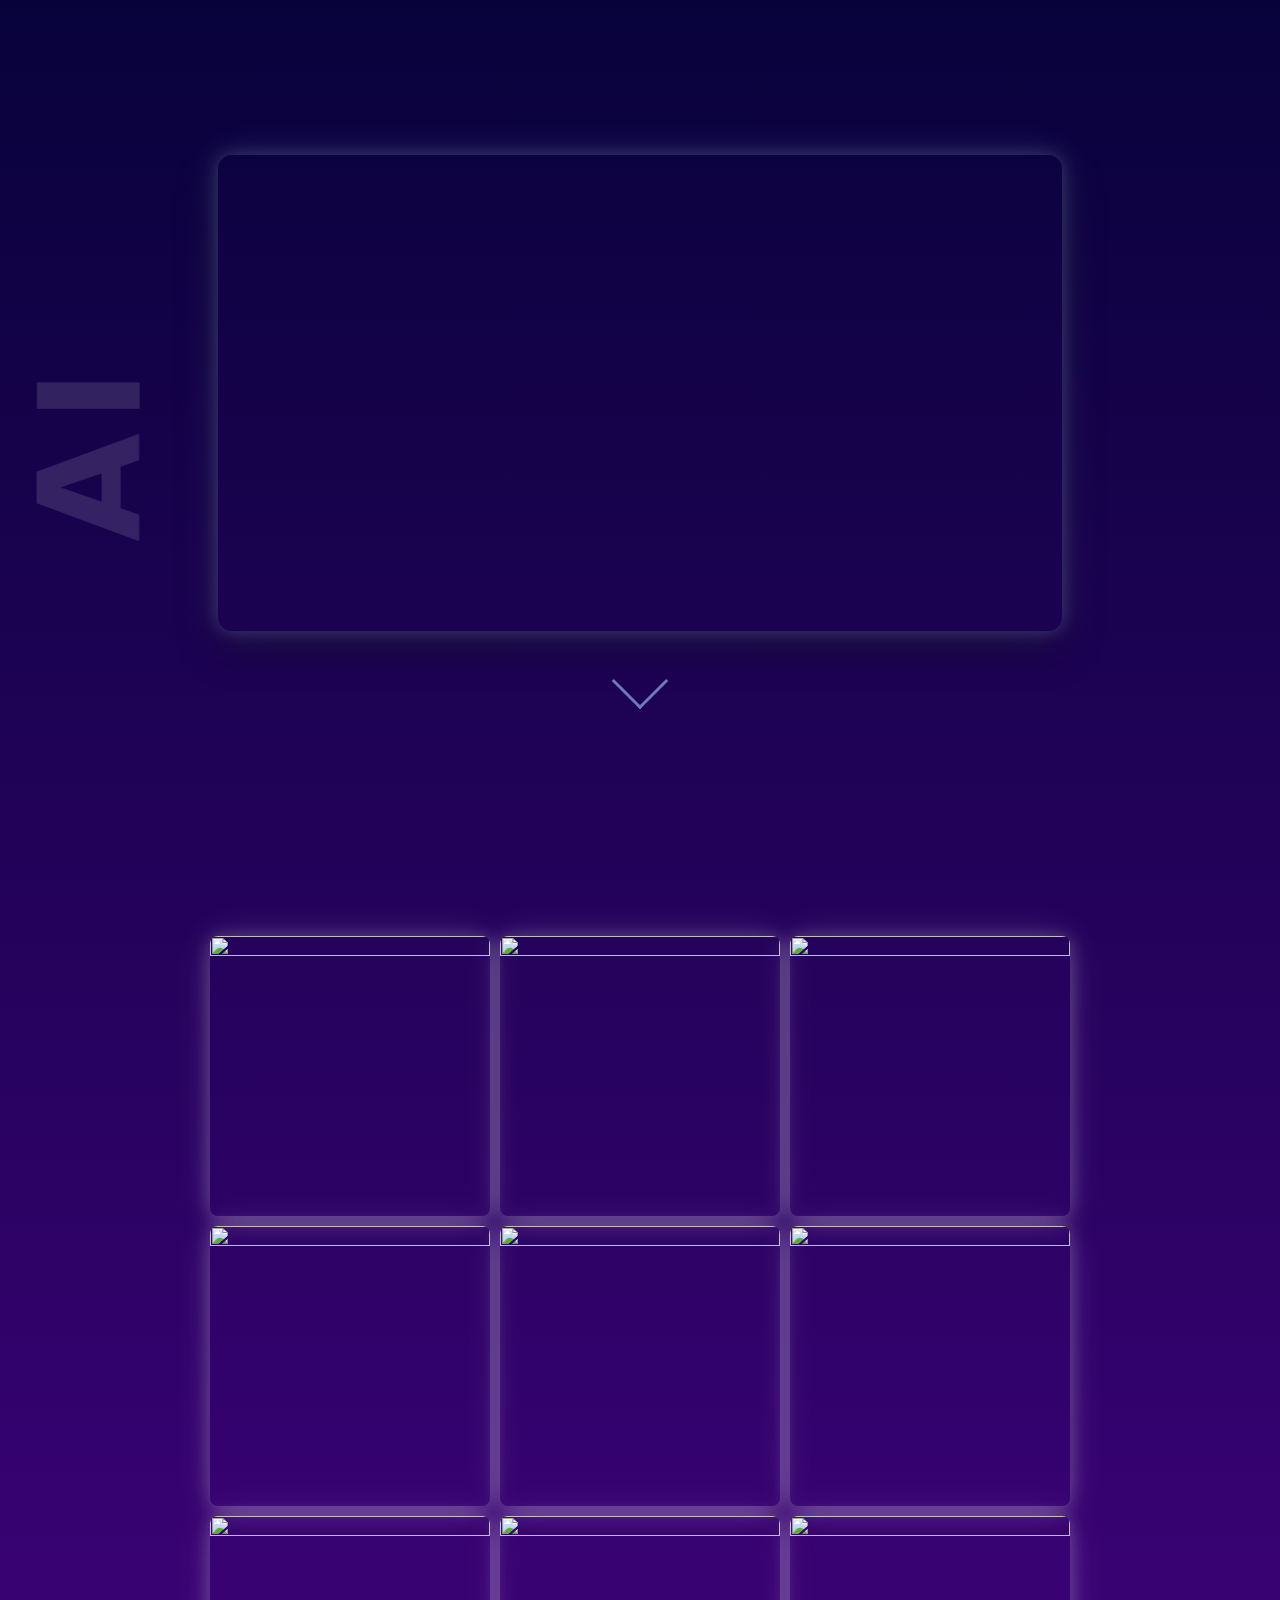
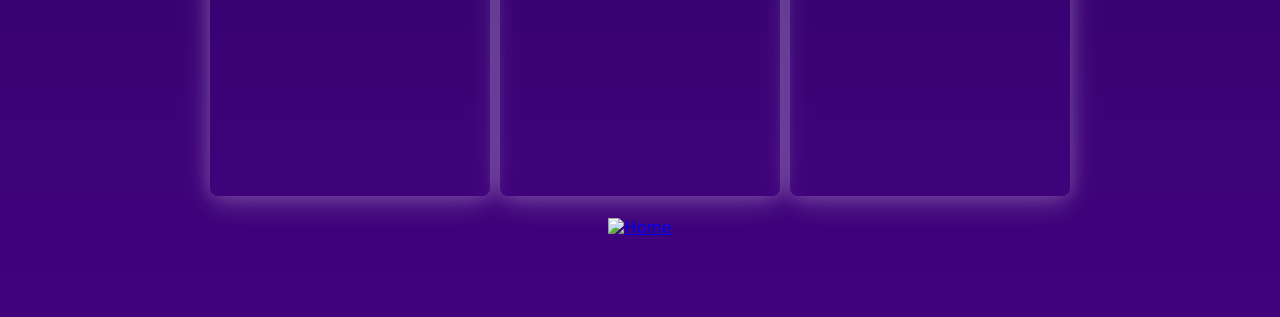
==== ai.html @ 2ce72093 "Add files via upload" ====
<!doctype html>
<html lang="en">
  <head>
    <meta charset="UTF-8" />
    <meta name="viewport" content="width=device-width, initial-scale=1.0" />
    <title>AI</title>

    <style>
      html {
        scroll-behavior: smooth;
      }

      * {
        box-sizing: border-box;
      }

      html,
      body {
        margin: 0;
        min-height: 100%;
        font-family:
          system-ui,
          -apple-system,
          sans-serif;
        background: linear-gradient(to bottom, #08023b 0%, #42027e 100%);
        color: white;
      }

      body {
        min-height: 100vh;
        position: relative;
      }

      .side-label {
        position: fixed;
        left: 32px;
        top: 50%;
        transform: translateY(-50%) rotate(180deg);
        writing-mode: vertical-rl;
        text-transform: uppercase;
        font-size: clamp(5rem, 11vw, 10rem);
        font-weight: 700;
        letter-spacing: 0.08em;
        line-height: 0.85;
        color: rgba(255, 255, 255, 0.13);
        user-select: none;
        pointer-events: none;
        z-index: 0;
      }

      .page {
        position: relative;
        z-index: 1;
        width: 100%;
      }

      .section {
        min-height: 100vh;
        width: 100%;
        padding: 36px 24px 80px;
        display: flex;
        flex-direction: column;
        align-items: center;
        justify-content: center;
        gap: 22px;
      }

      .video-placeholder {
        width: min(66vw, 1000px);
        aspect-ratio: 16 / 9;
        border-radius: 14px;
        overflow: hidden;
        box-shadow:
          0 0 18px rgba(190, 220, 255, 0.2),
          0 0 38px rgba(168, 200, 255, 0.16),
          0 18px 40px rgba(0, 0, 0, 0.35);
      }

      .video-placeholder iframe {
        width: 100%;
        height: 100%;
        border: 0;
        display: block;
      }

      .grid-wrap {
        width: 100%;
        display: flex;
        justify-content: center;
        align-items: center;
      }

      .grid {
        width: min(76vw, 860px);
        display: grid;
        grid-template-columns: repeat(3, 1fr);
        gap: 0.65rem;
      }

      .grid img {
        width: 100%;
        aspect-ratio: 1 / 1;
        object-fit: cover;
        display: block;
        cursor: pointer;
        border-radius: 8px;
        box-shadow:
          0 0 18px rgba(255, 255, 255, 0.18),
          0 0 40px rgba(255, 255, 255, 0.12),
          0 10px 28px rgba(255, 255, 255, 0.1);
        transition:
          transform 0.2s ease,
          box-shadow 0.2s ease;
      }

      .grid img:hover {
        transform: translateY(-2px);
        box-shadow:
          0 0 14px rgba(255, 255, 255, 0.12),
          0 0 32px rgba(255, 255, 255, 0.08),
          0 10px 24px rgba(255, 255, 255, 0.08);
      }

      .down-arrow {
        width: 40px;
        height: 40px;
        border-right: 3px solid #a8c8ff;
        border-bottom: 3px solid #a8c8ff;
        transform: rotate(45deg);
        cursor: pointer;
        margin-top: 8px;
        transition:
          transform 0.2s ease,
          opacity 0.2s ease;
        opacity: 0.6;
      }

      .down-arrow:hover {
        transform: rotate(45deg) translateY(4px);
        opacity: 1;
      }

      .section:last-child .down-arrow {
        display: none;
      }

      .lightbox {
        position: fixed;
        inset: 0;
        background: rgba(0, 0, 0, 0.7);
        display: flex;
        align-items: center;
        justify-content: center;
        opacity: 0;
        pointer-events: none;
        transition: opacity 0.25s ease;
        z-index: 1000;
        padding: 2rem;
      }

      .lightbox.active {
        opacity: 1;
        pointer-events: auto;
      }

      .lightbox-panel {
        position: relative;
        /* Edit these two values if you want the lightbox to open larger or smaller */
        width: min(90vw, 1100px);
        height: min(85vh, 800px);
        background: rgba(20, 20, 30, 0.95);
        border-radius: 14px;
        padding: 1rem;
        display: flex;
        align-items: center;
        justify-content: center;
        box-shadow: 0 20px 60px rgba(0, 0, 0, 0.45);
      }

      .lightbox-panel img {
        max-width: 100%;
        max-height: 100%;
        object-fit: contain;
        border-radius: 8px;
        cursor: pointer;
      }

      .close-btn {
        position: absolute;
        top: 0.75rem;
        right: 1rem;
        background: none;
        border: 0;
        color: white;
        font-size: 2rem;
        cursor: pointer;
        opacity: 0.7;
      }

      .close-btn:hover {
        opacity: 1;
      }

      @media (max-width: 900px) {
        .grid {
          width: min(88vw, 760px);
        }
      }

      @media (max-width: 768px) {
        .side-label {
          display: none;
        }

        .section {
          min-height: 100vh;
          padding: 32px 0 48px;
          gap: 20px;
        }

        .video-placeholder {
          width: 90vw;
        }

        .grid {
          width: 90vw;
          grid-template-columns: 1fr;
        }

        .grid img {
          aspect-ratio: auto;
          cursor: default;
        }
      }

      @media (hover: none) {
        .grid img:hover {
          transform: none;
          box-shadow:
            0 0 18px rgba(255, 255, 255, 0.18),
            0 0 40px rgba(255, 255, 255, 0.12),
            0 10px 28px rgba(255, 255, 255, 0.1);
        }
      }
    </style>
  </head>

  <body>
    <div class="side-label">AI</div>

    <main class="page">
      <section class="section">
        <div class="video-placeholder">
          <iframe
            src="https://www.youtube.com/embed/FR-7YzB2eMs"
            allowfullscreen
          ></iframe>
        </div>

        <div class="down-arrow"></div>
      </section>

      <section class="section">
        <div class="grid-wrap">
          <div class="grid">
            <img src="images/fulls/ai/ai_bird.jpg" alt="" />
            <img src="images/fulls/ai/ai_car.jpg" alt="" />
            <img src="images/fulls/ai/ai_cartoon_scenery.jpg" alt="" />
            <img src="images/fulls/ai/ai_web.jpg" alt="" />
            <img src="images/fulls/ai/restored.jpg" alt="" />
            <img src="images/fulls/ai/ai_frog.jpg" alt="" />
            <img src="images/fulls/ai/ai_woman.jpg" alt="" />
            <img src="images/fulls/ai/ai_fox.jpg" alt="" />
            <img src="images/fulls/ai/ai_ship.jpg" alt="" />
          </div>
        </div>
        <div class="home-link">
          <a href="index.html">
            <img
              src="images\fulls\back-arrow.png"
              alt="Home"
              style="width: 100px; height: 100px"
            />
          </a>
        </div>
        <div class="down-arrow"></div>
      </section>
      <!-- Uncomment to add more images
      <section class="section">
        <div class="grid-wrap">
          <div class="grid">
            <img src="images/fulls/image/mona-lisa-768.jpg" alt="" />
            <img src="images/fulls/image/puzzle.jpg" alt="" />
            <img src="images/fulls/image/birthday-card.jpg" alt="" />
            <img src="images/fulls/image/icon-examples.png" alt="" />
            <img src="images/fulls/image/tiger_thumb2.jpg" alt="" />
            <img src="images/fulls/image/cartoon-768.jpg" alt="" />
            <img src="images/fulls/image/mona_thumb.jpg" alt="" />
            <img src="images/fulls/image/dispersion.jpg" alt="" />
            <img src="images/fulls/image/fish0.jpg" alt="" />
          </div>
        </div>
        
        <div class="down-arrow"></div>
        <div class="home-link">
          <a href="index.html">
            <img
              src="images\fulls\back-arrow.png"
              alt="Home"
              style="width: 100px; height: 100px"
            />
          </a>
        </div>
      </section>-->
    </main>

    <div class="lightbox" id="lightbox">
      <div class="lightbox-panel">
        <button class="close-btn" id="closeBtn" aria-label="Close lightbox">
          ×
        </button>
        <img src="" id="lightboxImg" alt="" />
      </div>
    </div>

    <script>
      document.querySelectorAll(".down-arrow").forEach((arrow) => {
        arrow.addEventListener("click", () => {
          const section = arrow.closest(".section");
          const nextSection = section.nextElementSibling;

          if (!nextSection) return;

          const isMobile = window.matchMedia("(max-width: 768px)").matches;

          let targetY;

          if (isMobile) {
            // MOBILE: scroll to top of next section
            const rect = nextSection.getBoundingClientRect();
            targetY = window.pageYOffset + rect.top;
          } else {
            // DESKTOP: scroll to centre (your existing behaviour)
            const target =
              nextSection.querySelector(".video-placeholder") ||
              nextSection.querySelector(".grid");

            const rect = target.getBoundingClientRect();
            targetY =
              window.pageYOffset +
              rect.top -
              window.innerHeight / 2 +
              rect.height / 2;
          }

          window.scrollTo({
            top: targetY,
            behavior: "smooth",
          });
        });
      });

      const images = document.querySelectorAll(".grid img");
      const lightbox = document.getElementById("lightbox");
      const lightboxImg = document.getElementById("lightboxImg");
      const closeBtn = document.getElementById("closeBtn");
      const mobileBreakpoint = window.matchMedia("(max-width: 768px)");

      let currentIndex = 0;
      let currentGalleryImages = [];

      function openLightbox(index, galleryImages) {
        if (mobileBreakpoint.matches) return;
        currentGalleryImages = galleryImages;
        currentIndex = index;
        lightboxImg.src = currentGalleryImages[currentIndex].src;
        lightbox.classList.add("active");
      }

      function closeLightbox() {
        lightbox.classList.remove("active");
      }

      function showNextImage() {
        currentIndex = (currentIndex + 1) % currentGalleryImages.length;
        lightboxImg.src = currentGalleryImages[currentIndex].src;
      }

      function showPrevImage() {
        currentIndex =
          (currentIndex - 1 + currentGalleryImages.length) %
          currentGalleryImages.length;
        lightboxImg.src = currentGalleryImages[currentIndex].src;
      }

      document.querySelectorAll(".grid").forEach((grid) => {
        const galleryImages = Array.from(grid.querySelectorAll("img"));

        galleryImages.forEach((img, index) => {
          img.addEventListener("click", () => {
            openLightbox(index, galleryImages);
          });
        });
      });

      closeBtn.addEventListener("click", closeLightbox);

      lightbox.addEventListener("click", (e) => {
        if (e.target === lightbox) {
          closeLightbox();
        }
      });

      lightboxImg.addEventListener("click", () => {
        if (!lightbox.classList.contains("active")) return;
        showNextImage();
      });

      document.addEventListener("keydown", (e) => {
        if (!lightbox.classList.contains("active")) return;

        if (e.key === "Escape") closeLightbox();
        if (e.key === "ArrowRight") showNextImage();
        if (e.key === "ArrowLeft") showPrevImage();
      });
    </script>
  </body>
</html>
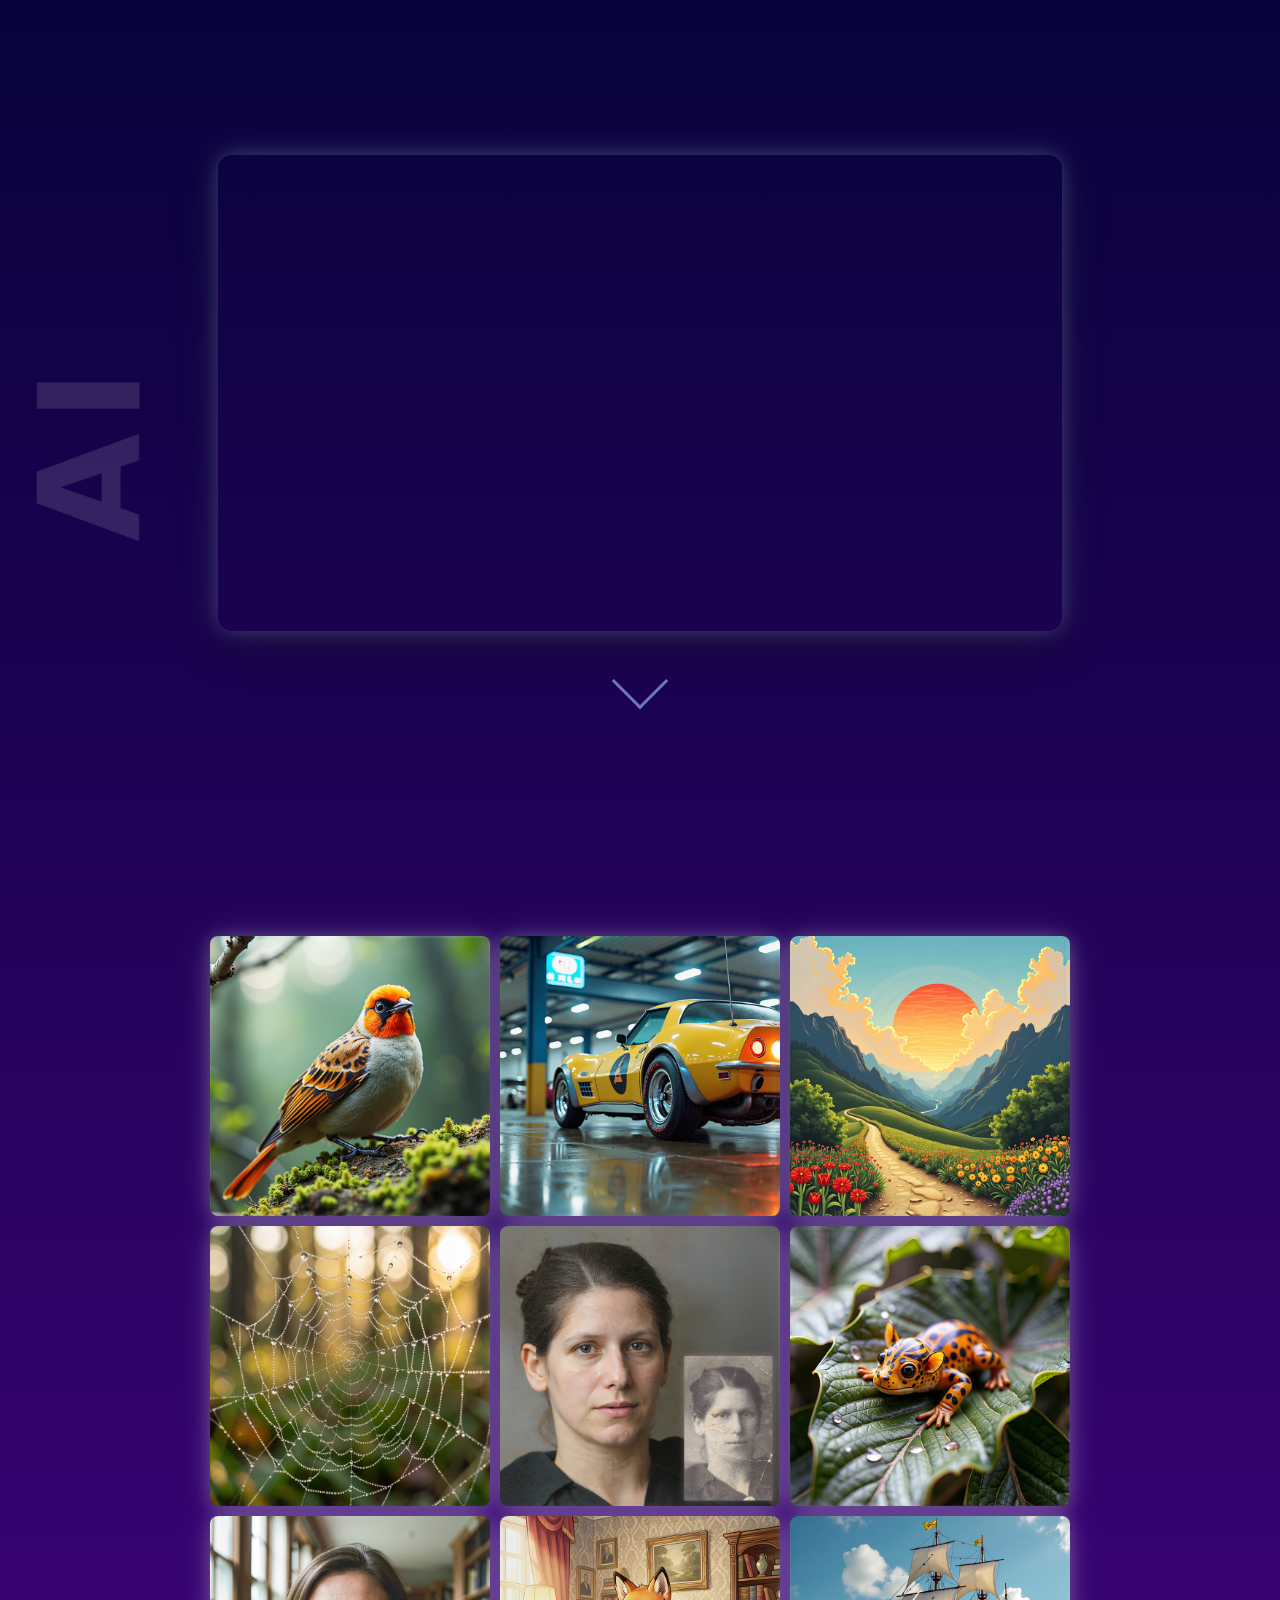
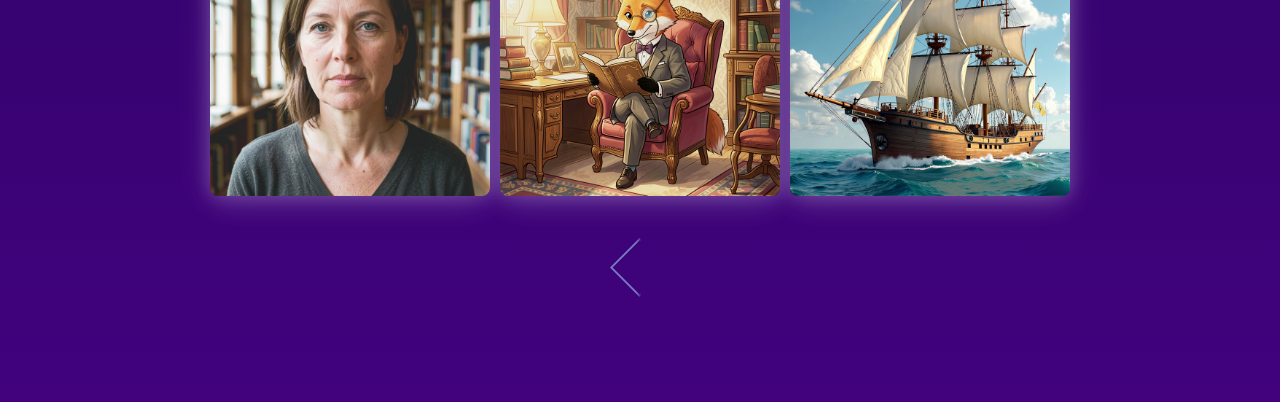
==== commit e5f8d203: "Add files via upload" ====
--- a/ai.html
+++ b/ai.html
@@ -246,7 +246,7 @@
   </head>
 
   <body>
-    <div class="side-label">AI</div>
+    <div class="side-label">ai</div>
 
     <main class="page">
       <section class="section">
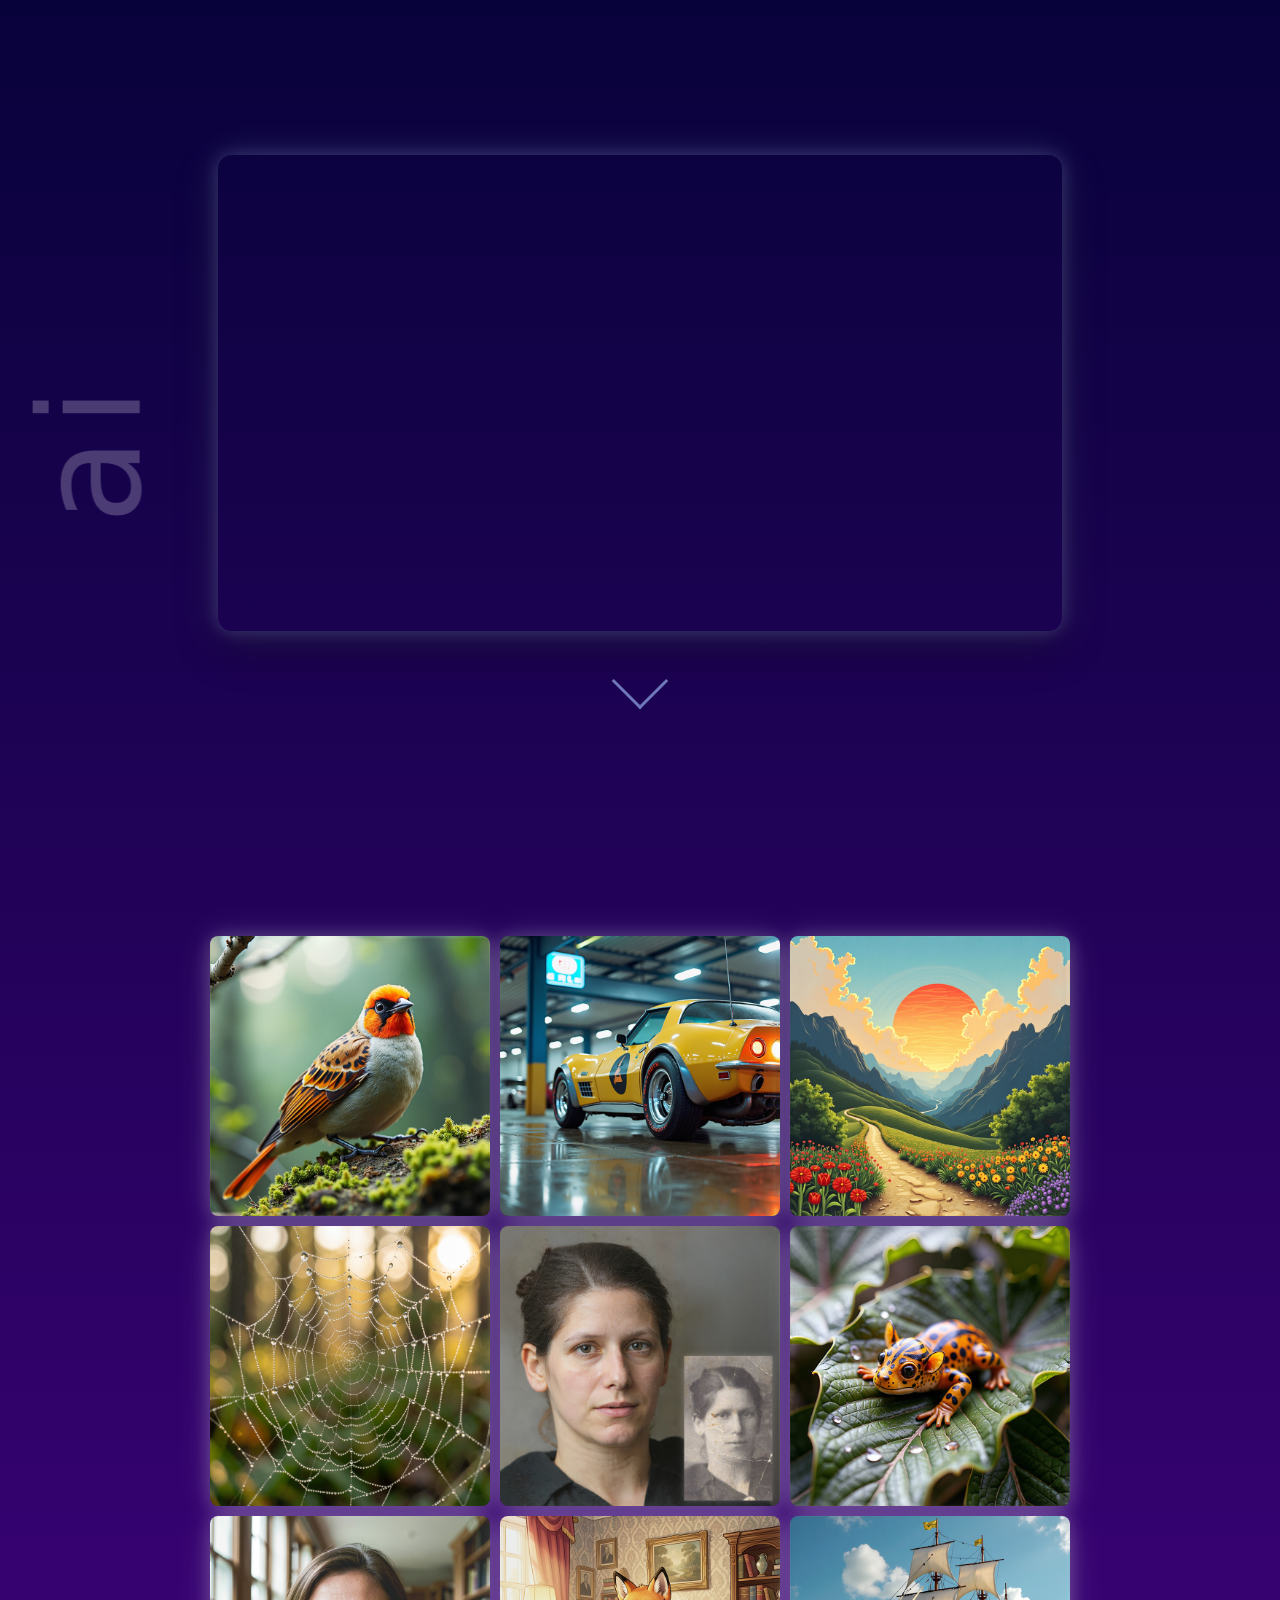
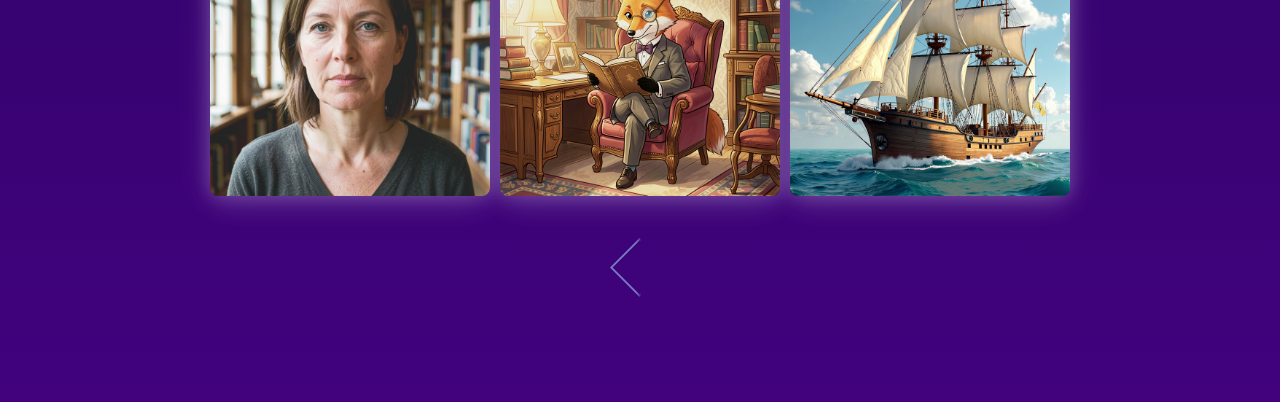
==== commit 3752439b: "Add files via upload" ====
--- a/ai.html
+++ b/ai.html
@@ -4,7 +4,7 @@
     <meta charset="UTF-8" />
     <meta name="viewport" content="width=device-width, initial-scale=1.0" />
     <title>AI</title>
-
+    <link rel="icon" type="image/png" href="images/favicon.png" />
     <style>
       html {
         scroll-behavior: smooth;
@@ -37,12 +37,12 @@
         top: 50%;
         transform: translateY(-50%) rotate(180deg);
         writing-mode: vertical-rl;
-        text-transform: uppercase;
+        text-transform: lowercase;
         font-size: clamp(5rem, 11vw, 10rem);
-        font-weight: 700;
+        font-weight: 400;
         letter-spacing: 0.08em;
         line-height: 0.85;
-        color: rgba(255, 255, 255, 0.13);
+        color: rgba(255, 255, 255, 0.23);
         user-select: none;
         pointer-events: none;
         z-index: 0;
